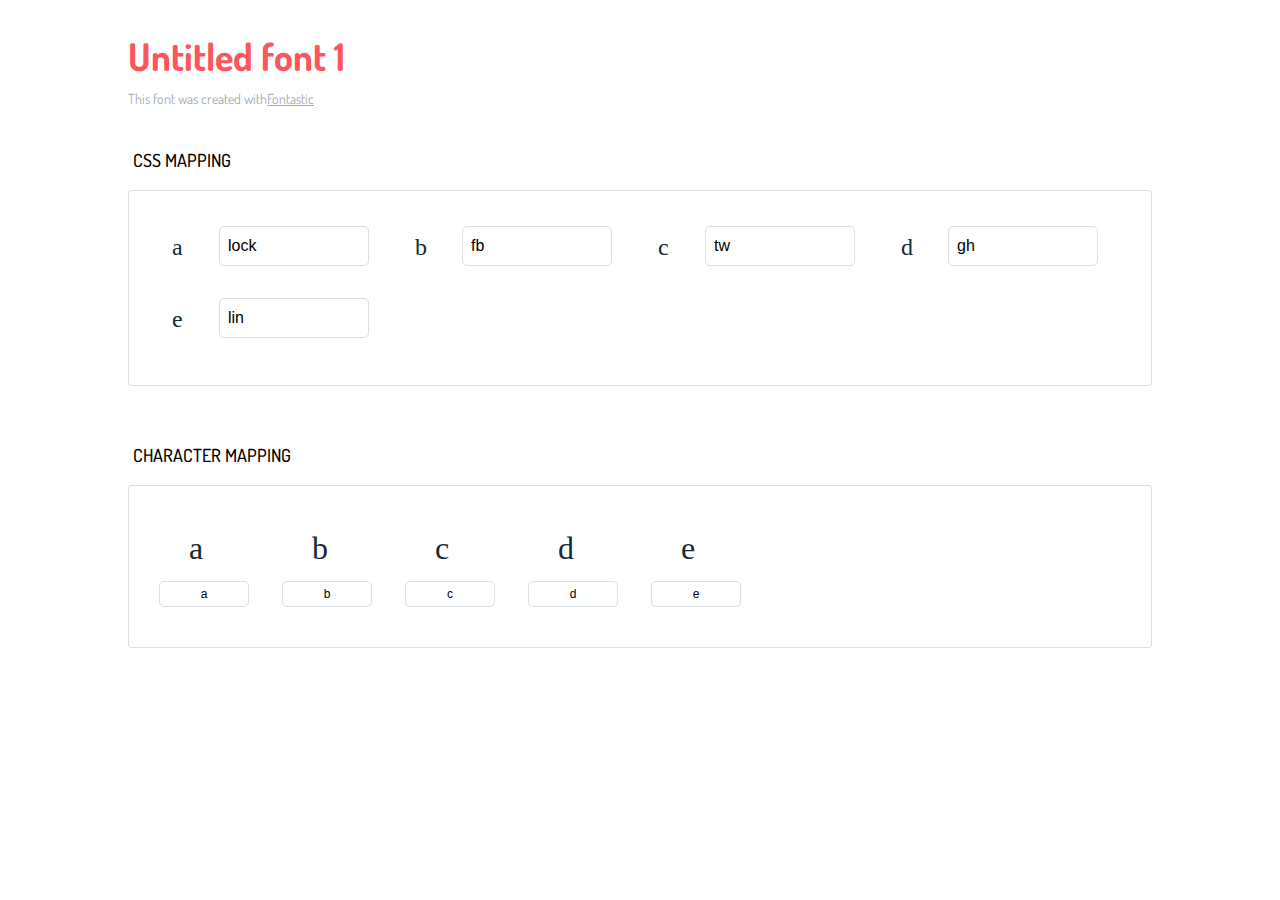
==== icons-reference.html @ 5acff6c5 "iniciando repo" ====
<!DOCTYPE html>
<html lang="en">
  <head>
    <meta charset="utf-8">
    <meta http-equiv="X-UA-Compatible" content="IE=edge,chrome=1">
    <meta name="viewport" content="width=device-width,initial-scale=1">
    <title>Font Reference - Untitled font 1</title>
    <link href="http://fonts.googleapis.com/css?family=Dosis:400,500,700" rel="stylesheet" type="text/css">
    <link rel="stylesheet" href="styles.css">
    <style type="text/css">html,body,div,span,applet,object,iframe,h1,h2,h3,h4,h5,h6,p,blockquote,pre,a,abbr,acronym,address,big,cite,code,del,dfn,em,img,ins,kbd,q,s,samp,small,strike,strong,sub,sup,tt,var,dl,dt,dd,ol,ul,li,fieldset,form,label,legend,table,caption,tbody,tfoot,thead,tr,th,td{margin:0;padding:0;border:0;outline:0;font-weight:inherit;font-style:inherit;font-family:inherit;font-size:100%;vertical-align:baseline}body{line-height:1;color:#000;background:#fff}ol,ul{list-style:none}table{border-collapse:separate;border-spacing:0;vertical-align:middle}caption,th,td{text-align:left;font-weight:normal;vertical-align:middle}a img{border:none}*{-webkit-box-sizing:border-box;-moz-box-sizing:border-box;box-sizing:border-box}body{font-family:'Dosis','Tahoma',sans-serif}.container{margin:15px auto;width:80%}h1{margin:40px 0 20px;font-weight:700;font-size:38px;line-height:32px;color:#fb565e}h2{font-size:18px;padding:0 0 21px 5px;margin:45px 0 0 0;text-transform:uppercase;font-weight:500}.small{font-size:14px;color:#a5adb4;}.small a{color:#a5adb4;}.small a:hover{color:#fb565e}.glyphs.character-mapping{margin:0 0 20px 0;padding:20px 0 20px 30px;color:rgba(0,0,0,0.5);border:1px solid #d8e0e5;border-radius:3px;}.glyphs.character-mapping li{margin:0 30px 20px 0;display:inline-block;width:90px}.glyphs.character-mapping .icon{margin:10px 0 10px 15px;padding:15px;position:relative;width:55px;height:55px;color:#162a36 !important;overflow:hidden;border-radius:3px;font-size:32px;}.glyphs.character-mapping .icon svg{fill:#000}.glyphs.character-mapping input{margin:0;padding:5px 0;line-height:12px;font-size:12px;display:block;width:100%;border:1px solid #d8e0e5;border-radius:5px;text-align:center;outline:0;}.glyphs.character-mapping input:focus{border:1px solid #fbde4a;-webkit-box-shadow:inset 0 0 3px #fbde4a;box-shadow:inset 0 0 3px #fbde4a}.glyphs.character-mapping input:hover{-webkit-box-shadow:inset 0 0 3px #fbde4a;box-shadow:inset 0 0 3px #fbde4a}.glyphs.css-mapping{margin:0 0 60px 0;padding:30px 0 20px 30px;color:rgba(0,0,0,0.5);border:1px solid #d8e0e5;border-radius:3px;}.glyphs.css-mapping li{margin:0 30px 20px 0;padding:0;display:inline-block;overflow:hidden}.glyphs.css-mapping .icon{margin:0;margin-right:10px;padding:13px;height:50px;width:50px;color:#162a36 !important;overflow:hidden;float:left;font-size:24px}.glyphs.css-mapping input{margin:0;margin-top:5px;padding:8px;line-height:16px;font-size:16px;display:block;width:150px;height:40px;border:1px solid #d8e0e5;border-radius:5px;background:#fff;outline:0;float:right;}.glyphs.css-mapping input:focus{border:1px solid #fbde4a;-webkit-box-shadow:inset 0 0 3px #fbde4a;box-shadow:inset 0 0 3px #fbde4a}.glyphs.css-mapping input:hover{-webkit-box-shadow:inset 0 0 3px #fbde4a;box-shadow:inset 0 0 3px #fbde4a}</style>
  </head>
  <body>
    <div class="container">
      <h1>Untitled font 1</h1>
      <p class="small">This font was created with<a href="http://fontastic.me/">Fontastic</a></p>
      <h2>CSS mapping</h2>
      <ul class="glyphs css-mapping">
        <li>
          <div class="icon icon-lock"></div>
          <input type="text" readonly="readonly" value="lock">
        </li>
        <li>
          <div class="icon icon-fb"></div>
          <input type="text" readonly="readonly" value="fb">
        </li>
        <li>
          <div class="icon icon-tw"></div>
          <input type="text" readonly="readonly" value="tw">
        </li>
        <li>
          <div class="icon icon-gh"></div>
          <input type="text" readonly="readonly" value="gh">
        </li>
        <li>
          <div class="icon icon-lin"></div>
          <input type="text" readonly="readonly" value="lin">
        </li>
      </ul>
      <h2>Character mapping</h2>
      <ul class="glyphs character-mapping">
        <li>
          <div data-icon="a" class="icon"></div>
          <input type="text" readonly="readonly" value="a">
        </li>
        <li>
          <div data-icon="b" class="icon"></div>
          <input type="text" readonly="readonly" value="b">
        </li>
        <li>
          <div data-icon="c" class="icon"></div>
          <input type="text" readonly="readonly" value="c">
        </li>
        <li>
          <div data-icon="d" class="icon"></div>
          <input type="text" readonly="readonly" value="d">
        </li>
        <li>
          <div data-icon="e" class="icon"></div>
          <input type="text" readonly="readonly" value="e">
        </li>
      </ul>
    </div>
    <script>(function() {
  var glyphs, i, len, ref;

  ref = document.getElementsByClassName('glyphs');
  for (i = 0, len = ref.length; i < len; i++) {
    glyphs = ref[i];
    glyphs.addEventListener('click', function(event) {
      if (event.target.tagName === 'INPUT') {
        return event.target.select();
      }
    });
  }

}).call(this);

    </script>
  </body>
</html>
---- styles.css ----
@charset "UTF-8";

@font-face {
  font-family: "untitled-font-1";
  src:url("fonts/untitled-font-1.eot");
  src:url("fonts/untitled-font-1.eot?#iefix") format("embedded-opentype"),
    url("fonts/untitled-font-1.woff") format("woff"),
    url("fonts/untitled-font-1.ttf") format("truetype"),
    url("fonts/untitled-font-1.svg#untitled-font-1") format("svg");
  font-weight: normal;
  font-style: normal;

}

[data-icon]:before {
  font-family: "untitled-font-1" !important;
  content: attr(data-icon);
  font-style: normal !important;
  font-weight: normal !important;
  font-variant: normal !important;
  text-transform: none !important;
  speak: none;
  line-height: 1;
  -webkit-font-smoothing: antialiased;
  -moz-osx-font-smoothing: grayscale;
}

[class^="icon-"]:before,
[class*=" icon-"]:before {
  font-family: "untitled-font-1" !important;
  font-style: normal !important;
  font-weight: normal !important;
  font-variant: normal !important;
  text-transform: none !important;
  speak: none;
  line-height: 1;
  -webkit-font-smoothing: antialiased;
  -moz-osx-font-smoothing: grayscale;
}

.icon-lock:before {
  content: "\61";
}
.icon-fb:before {
  content: "\62";
}
.icon-tw:before {
  content: "\63";
}
.icon-gh:before {
  content: "\64";
}
.icon-lin:before {
  content: "\65";
}
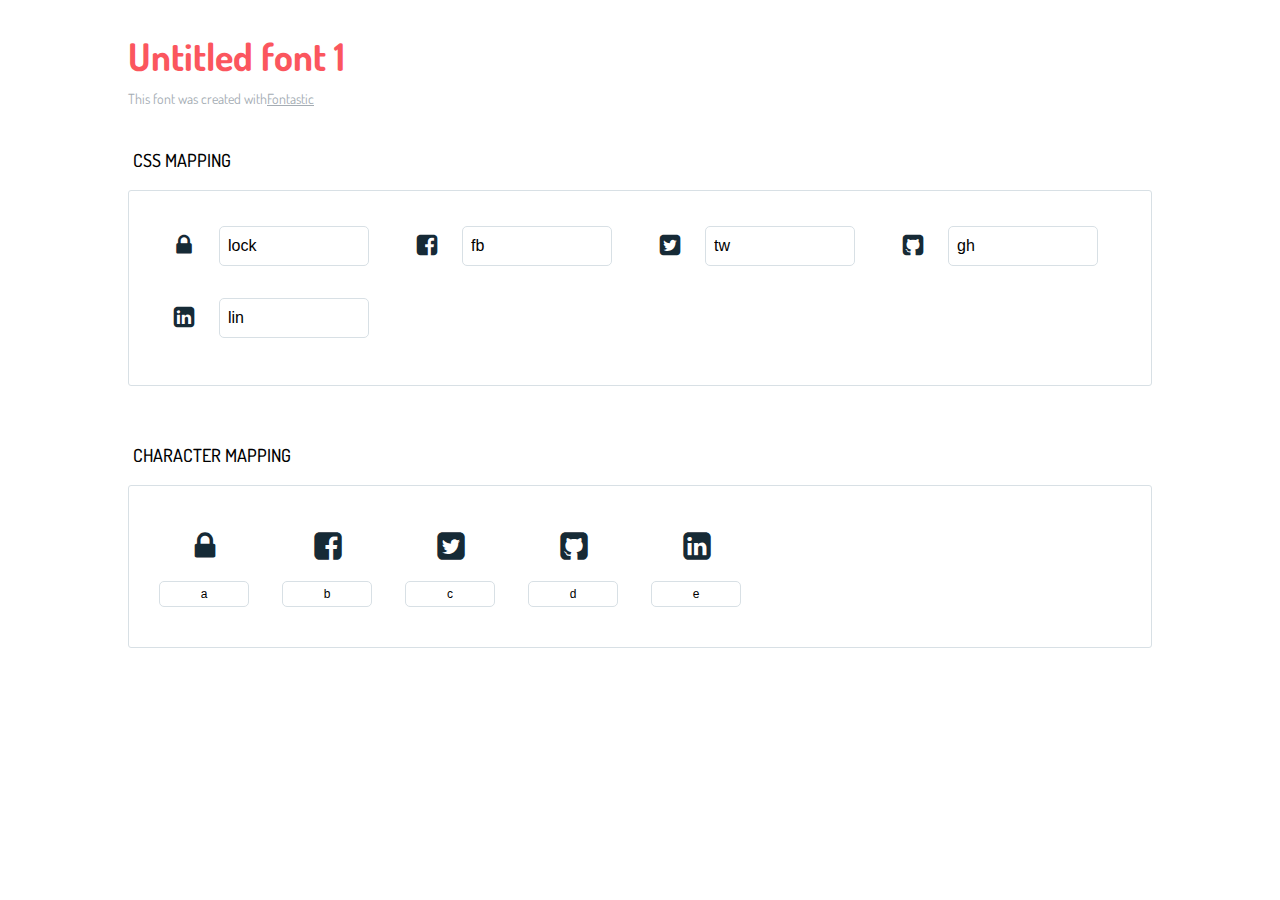
==== commit 2ca29739: "tomando forma" ====
--- a/icons-reference.html
+++ b/icons-reference.html
@@ -6,7 +6,7 @@
     <meta name="viewport" content="width=device-width,initial-scale=1">
     <title>Font Reference - Untitled font 1</title>
     <link href="http://fonts.googleapis.com/css?family=Dosis:400,500,700" rel="stylesheet" type="text/css">
-    <link rel="stylesheet" href="styles.css">
+    <link rel="stylesheet" href="./css/style.css">
     <style type="text/css">html,body,div,span,applet,object,iframe,h1,h2,h3,h4,h5,h6,p,blockquote,pre,a,abbr,acronym,address,big,cite,code,del,dfn,em,img,ins,kbd,q,s,samp,small,strike,strong,sub,sup,tt,var,dl,dt,dd,ol,ul,li,fieldset,form,label,legend,table,caption,tbody,tfoot,thead,tr,th,td{margin:0;padding:0;border:0;outline:0;font-weight:inherit;font-style:inherit;font-family:inherit;font-size:100%;vertical-align:baseline}body{line-height:1;color:#000;background:#fff}ol,ul{list-style:none}table{border-collapse:separate;border-spacing:0;vertical-align:middle}caption,th,td{text-align:left;font-weight:normal;vertical-align:middle}a img{border:none}*{-webkit-box-sizing:border-box;-moz-box-sizing:border-box;box-sizing:border-box}body{font-family:'Dosis','Tahoma',sans-serif}.container{margin:15px auto;width:80%}h1{margin:40px 0 20px;font-weight:700;font-size:38px;line-height:32px;color:#fb565e}h2{font-size:18px;padding:0 0 21px 5px;margin:45px 0 0 0;text-transform:uppercase;font-weight:500}.small{font-size:14px;color:#a5adb4;}.small a{color:#a5adb4;}.small a:hover{color:#fb565e}.glyphs.character-mapping{margin:0 0 20px 0;padding:20px 0 20px 30px;color:rgba(0,0,0,0.5);border:1px solid #d8e0e5;border-radius:3px;}.glyphs.character-mapping li{margin:0 30px 20px 0;display:inline-block;width:90px}.glyphs.character-mapping .icon{margin:10px 0 10px 15px;padding:15px;position:relative;width:55px;height:55px;color:#162a36 !important;overflow:hidden;border-radius:3px;font-size:32px;}.glyphs.character-mapping .icon svg{fill:#000}.glyphs.character-mapping input{margin:0;padding:5px 0;line-height:12px;font-size:12px;display:block;width:100%;border:1px solid #d8e0e5;border-radius:5px;text-align:center;outline:0;}.glyphs.character-mapping input:focus{border:1px solid #fbde4a;-webkit-box-shadow:inset 0 0 3px #fbde4a;box-shadow:inset 0 0 3px #fbde4a}.glyphs.character-mapping input:hover{-webkit-box-shadow:inset 0 0 3px #fbde4a;box-shadow:inset 0 0 3px #fbde4a}.glyphs.css-mapping{margin:0 0 60px 0;padding:30px 0 20px 30px;color:rgba(0,0,0,0.5);border:1px solid #d8e0e5;border-radius:3px;}.glyphs.css-mapping li{margin:0 30px 20px 0;padding:0;display:inline-block;overflow:hidden}.glyphs.css-mapping .icon{margin:0;margin-right:10px;padding:13px;height:50px;width:50px;color:#162a36 !important;overflow:hidden;float:left;font-size:24px}.glyphs.css-mapping input{margin:0;margin-top:5px;padding:8px;line-height:16px;font-size:16px;display:block;width:150px;height:40px;border:1px solid #d8e0e5;border-radius:5px;background:#fff;outline:0;float:right;}.glyphs.css-mapping input:focus{border:1px solid #fbde4a;-webkit-box-shadow:inset 0 0 3px #fbde4a;box-shadow:inset 0 0 3px #fbde4a}.glyphs.css-mapping input:hover{-webkit-box-shadow:inset 0 0 3px #fbde4a;box-shadow:inset 0 0 3px #fbde4a}</style>
   </head>
   <body>
--- a/css/style.css
+++ b/css/style.css
@@ -0,0 +1,226 @@
+@import url('https://fonts.googleapis.com/css2?family=Roboto:ital,wght@0,100;0,300;0,400;0,700;1,100;1,400;1,700&display=swap');
+
+@font-face {
+  font-family: "untitled-font-1";
+  src:url("../font/untitled-font-1.eot");
+  src:url("../font/untitled-font-1.eot?#iefix") format("embedded-opentype"),
+    url("../font/untitled-font-1.woff") format("woff"),
+    url("../font/untitled-font-1.ttf") format("truetype"),
+    url("../font/untitled-font-1.svg#untitled-font-1") format("svg");
+  font-weight: normal;
+  font-style: normal;
+
+}
+
+[data-icon]:before {
+  font-family: "untitled-font-1" !important;
+  content: attr(data-icon);
+  font-style: normal !important;
+  font-weight: normal !important;
+  font-variant: normal !important;
+  text-transform: none !important;
+  speak: none;
+  line-height: 1;
+  -webkit-font-smoothing: antialiased;
+  -moz-osx-font-smoothing: grayscale;
+}
+
+[class^="icon-"]:before,
+[class*=" icon-"]:before {
+  font-family: "untitled-font-1" !important;
+  font-style: normal !important;
+  font-weight: normal !important;
+  font-variant: normal !important;
+  text-transform: none !important;
+  speak: none;
+  line-height: 1;
+  -webkit-font-smoothing: antialiased;
+  -moz-osx-font-smoothing: grayscale;
+}
+
+.icon-lock:before {
+  content: "\61";
+}
+.icon-fb:before {
+  content: "\62";
+}
+.icon-tw:before {
+  content: "\63";
+}
+.icon-gh:before {
+  content: "\64";
+}
+.icon-lin:before {
+  content: "\65";
+}
+
+* {
+    box-sizing: border-box;
+}
+
+body {
+    font-family: 'Roboto', sans-serif;
+}
+
+main {
+  display: flex;
+}
+
+.btn {
+  height: 25px;
+  text-align: center;
+  padding-top: 3px;
+  width: 100%;
+  border: 1px solid #000;
+}
+
+
+
+/*  #####################################  */
+
+/*switch styles*/
+
+div.btn-container{
+  display: table-cell;
+  vertical-align: middle;
+  text-align: center;
+}
+
+div.btn-container i{
+  display: inline-block;
+  position: relative;
+  top: -9px;
+}
+
+label {
+  font-size: 13px;
+  color: #424242;
+  font-weight: 500;
+}
+
+.btn-color-mode-switch{
+  display: inline-block;
+  margin: 0px;
+  position: relative;
+}
+
+.btn-color-mode-switch > label.btn-color-mode-switch-inner{
+  margin: 0px;
+  width: 182px;
+  height: 30px;
+  background: #f8b154;
+  border-radius: 26px;
+  overflow: hidden;
+  position: relative;
+  transition: all 0.3s ease;
+  /*box-shadow: 0px 0px 8px 0px rgba(17, 17, 17, 0.34) inset;*/
+  display: block;
+}
+
+.btn-color-mode-switch > label.btn-color-mode-switch-inner:before{
+  content: attr(data-on);
+  position: absolute;
+  font-size: 12px;
+  font-weight: 500;
+  top: 7px;
+  right: 20px;
+
+}
+
+.btn-color-mode-switch > label.btn-color-mode-switch-inner:after{
+  content: attr(data-off);
+  width: 90px;
+  height: 16px;
+  background: rgb(206, 13, 13);
+  color:#fff;
+  font-weight: bold;
+  border-radius: 26px;
+  position: absolute;
+  left: 2px;
+  top: 2px;
+  text-align: center;
+  transition: all 0.3s ease;
+  box-shadow: 0px 0px 6px -2px #111;
+  padding: 5px 0px;
+}
+
+.btn-color-mode-switch > .alert{
+  display: none;
+  background: #FF9800;
+  border: none;
+  color: #fff;
+}
+
+.btn-color-mode-switch input[type="checkbox"]{
+  cursor: pointer;
+  width: 50px;
+  height: 25px;
+  opacity: 0;
+  position: absolute;
+  top: 0;
+  z-index: 1;
+  margin: 0px;
+}
+
+.btn-color-mode-switch input[type="checkbox"]:checked + label.btn-color-mode-switch-inner{
+  background: #1a580b;
+  color: rgb(0, 0, 0);
+}
+
+.btn-color-mode-switch input[type="checkbox"]:checked + label.btn-color-mode-switch-inner:after{
+  content: attr(data-on);
+  left: 90px;
+  background: #2bd101;
+  color:#000;
+}
+
+.btn-color-mode-switch input[type="checkbox"]:checked + label.btn-color-mode-switch-inner:before{
+  content: attr(data-off);
+  right: auto;
+  left: 20px;
+}
+
+.btn-color-mode-switch input[type="checkbox"]:checked + label.btn-color-mode-switch-inner{
+  background: #66BB6A;
+  color: #fff;
+}
+
+.btn-color-mode-switch input[type="checkbox"]:checked ~ .alert{
+  display: block;
+}
+
+/*mode preview*/
+.dark-preview{
+  background: #0d0d0d;
+}
+
+.dark-preview div.btn-container i.fa-sun-o{
+  color: #777;
+}
+
+.dark-preview div.btn-container i.fa-moon-o{
+  color: #fff;
+  text-shadow: 0px 0px 11px #fff;
+}
+
+.white-preview{
+  background: #fff;
+}
+
+.white-preview div.btn-container i.fa-sun-o{
+  color: #ffa500;
+  text-shadow: 0px 0px 16px #ffa500;
+}
+
+.white-preview div.btn-container i.fa-moon-o{
+  color: #777;
+}
+
+.dark-preview p.by a{
+  color: #777;
+}
+
+.white-preview p.by a{
+  color: #000;
+}
+/*  #####################################  */